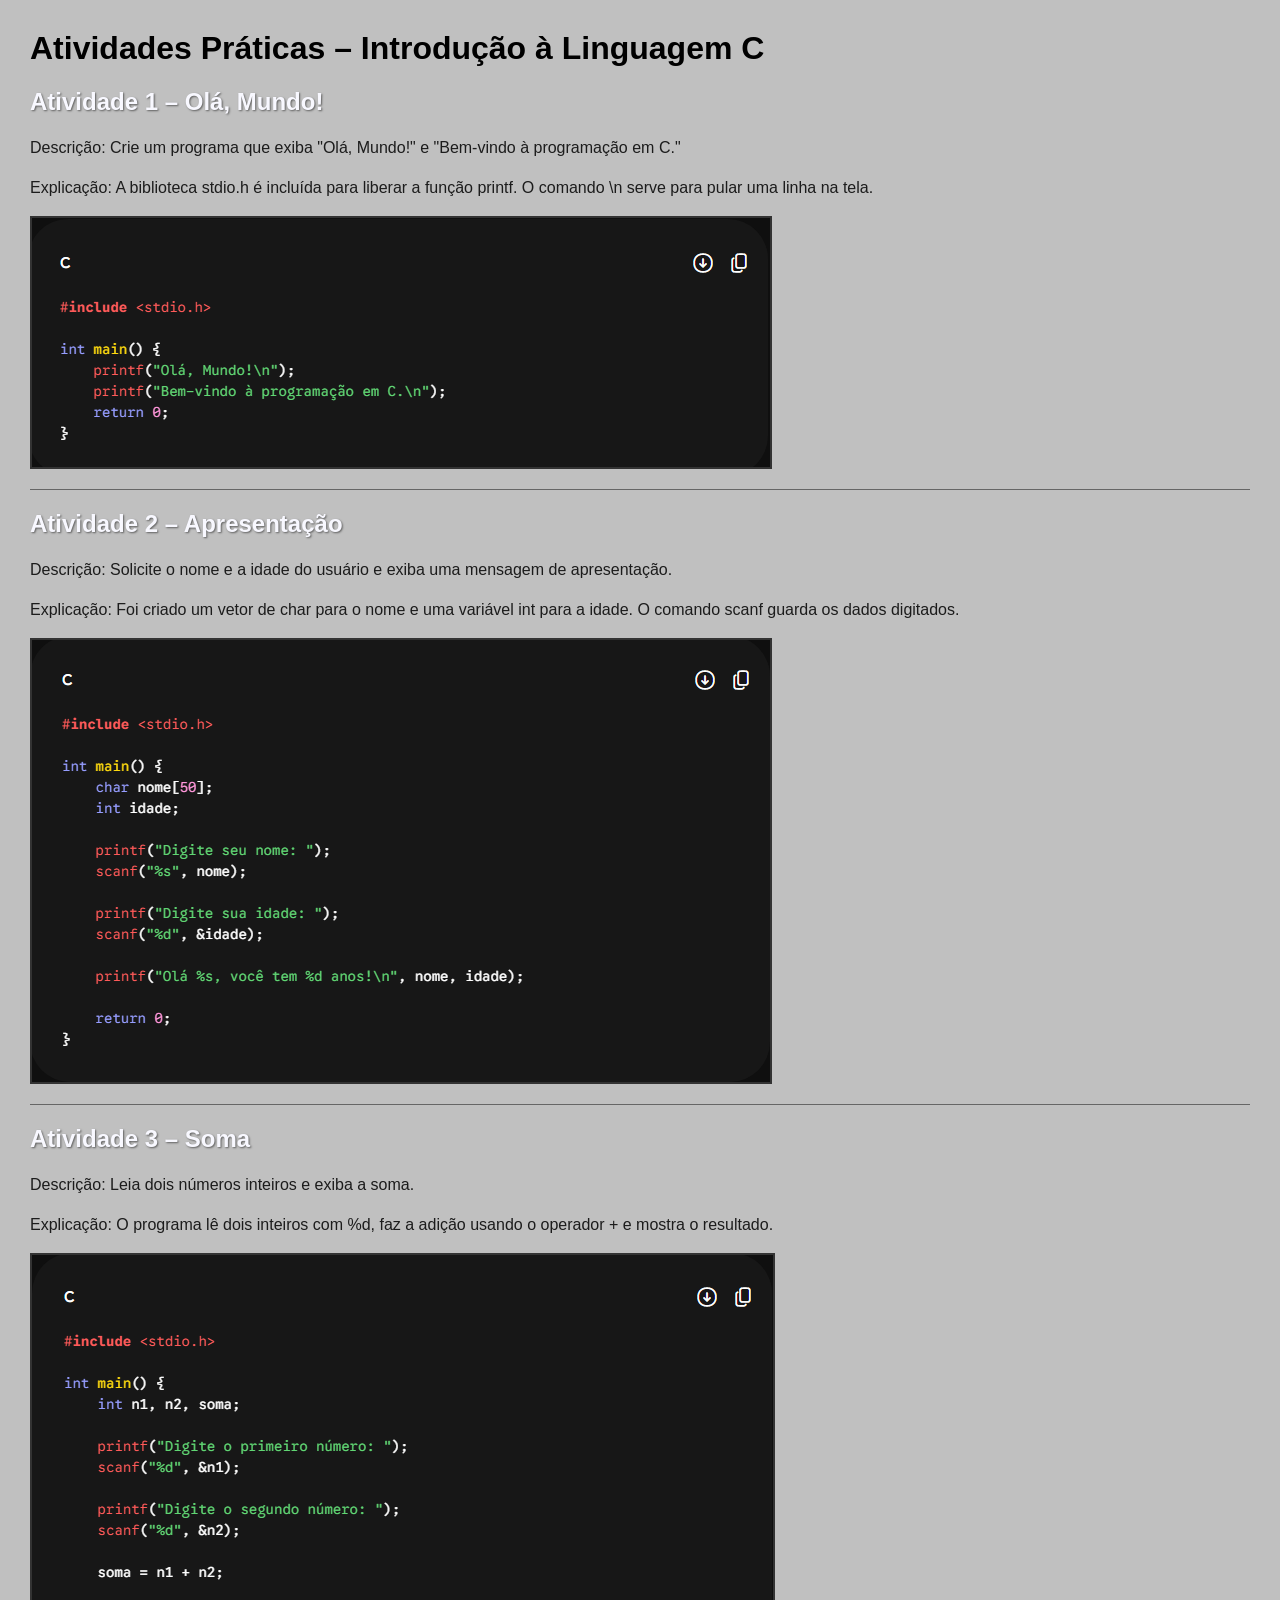
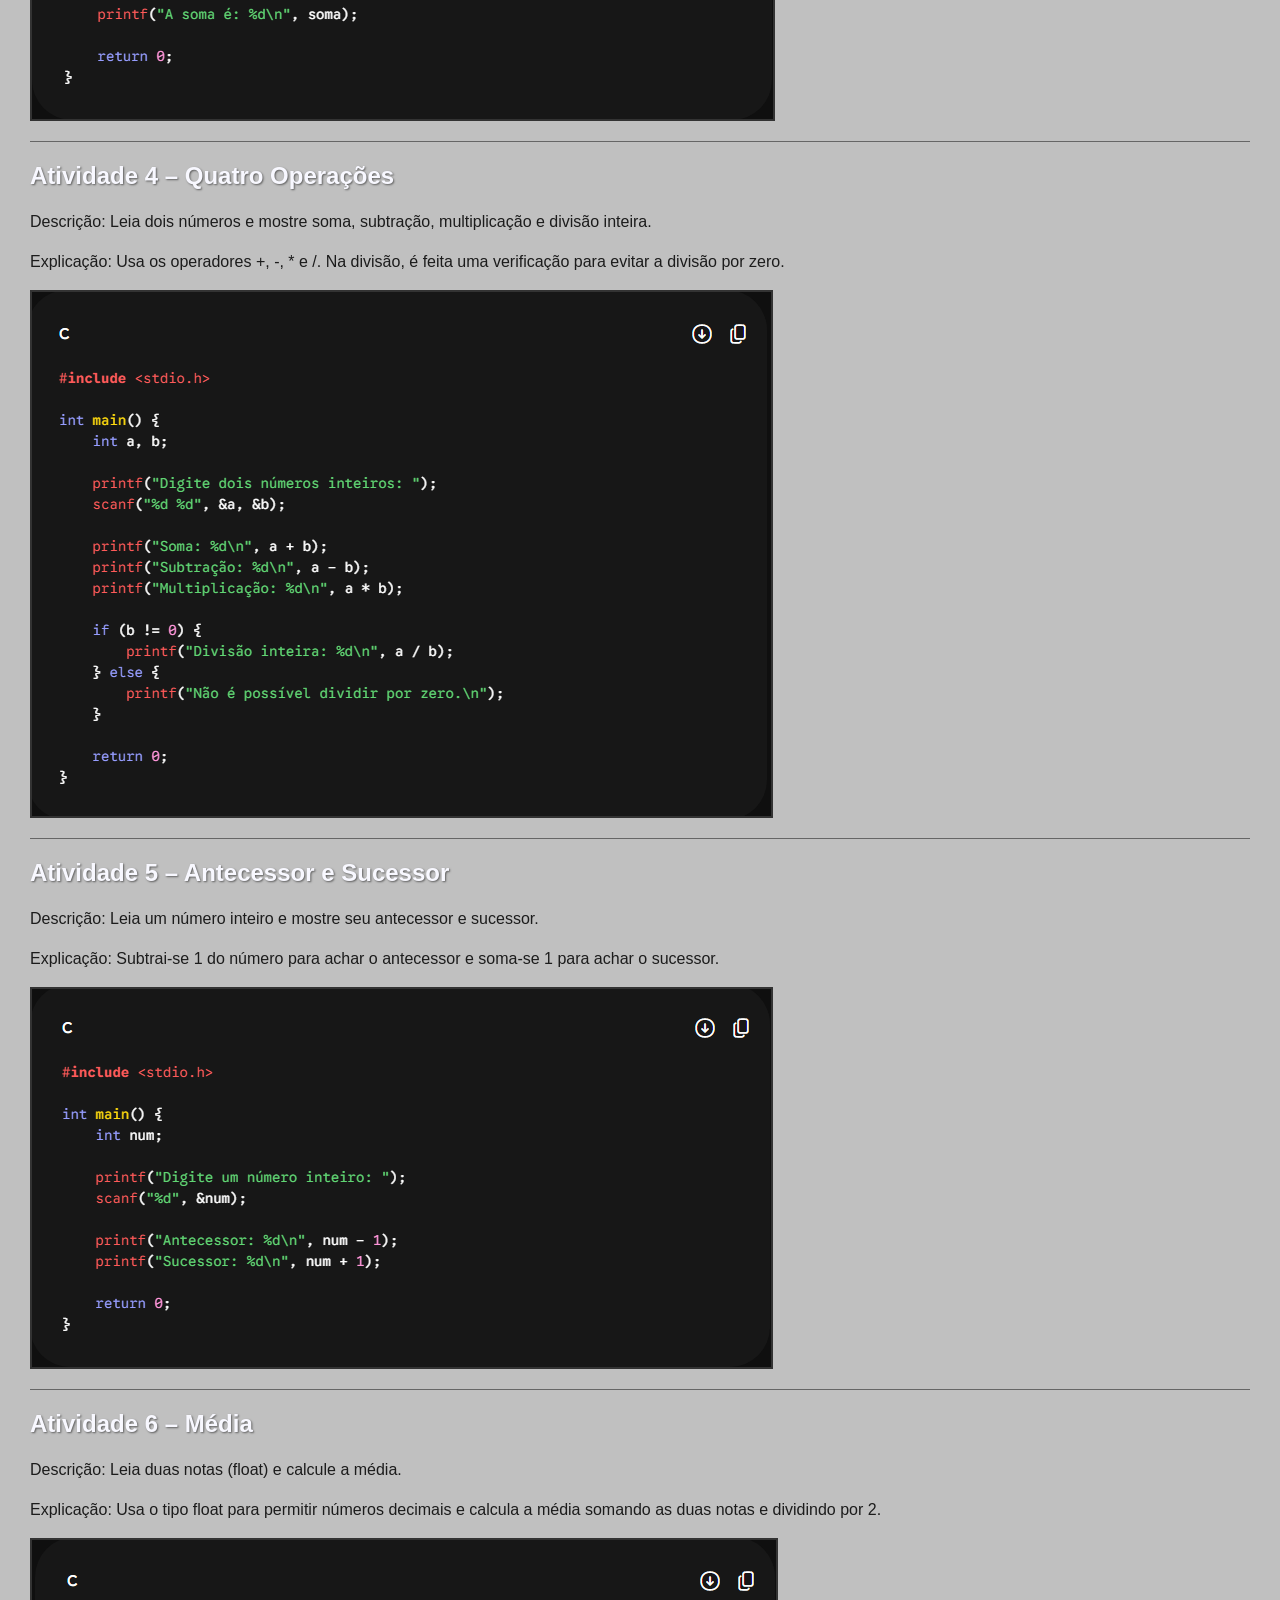
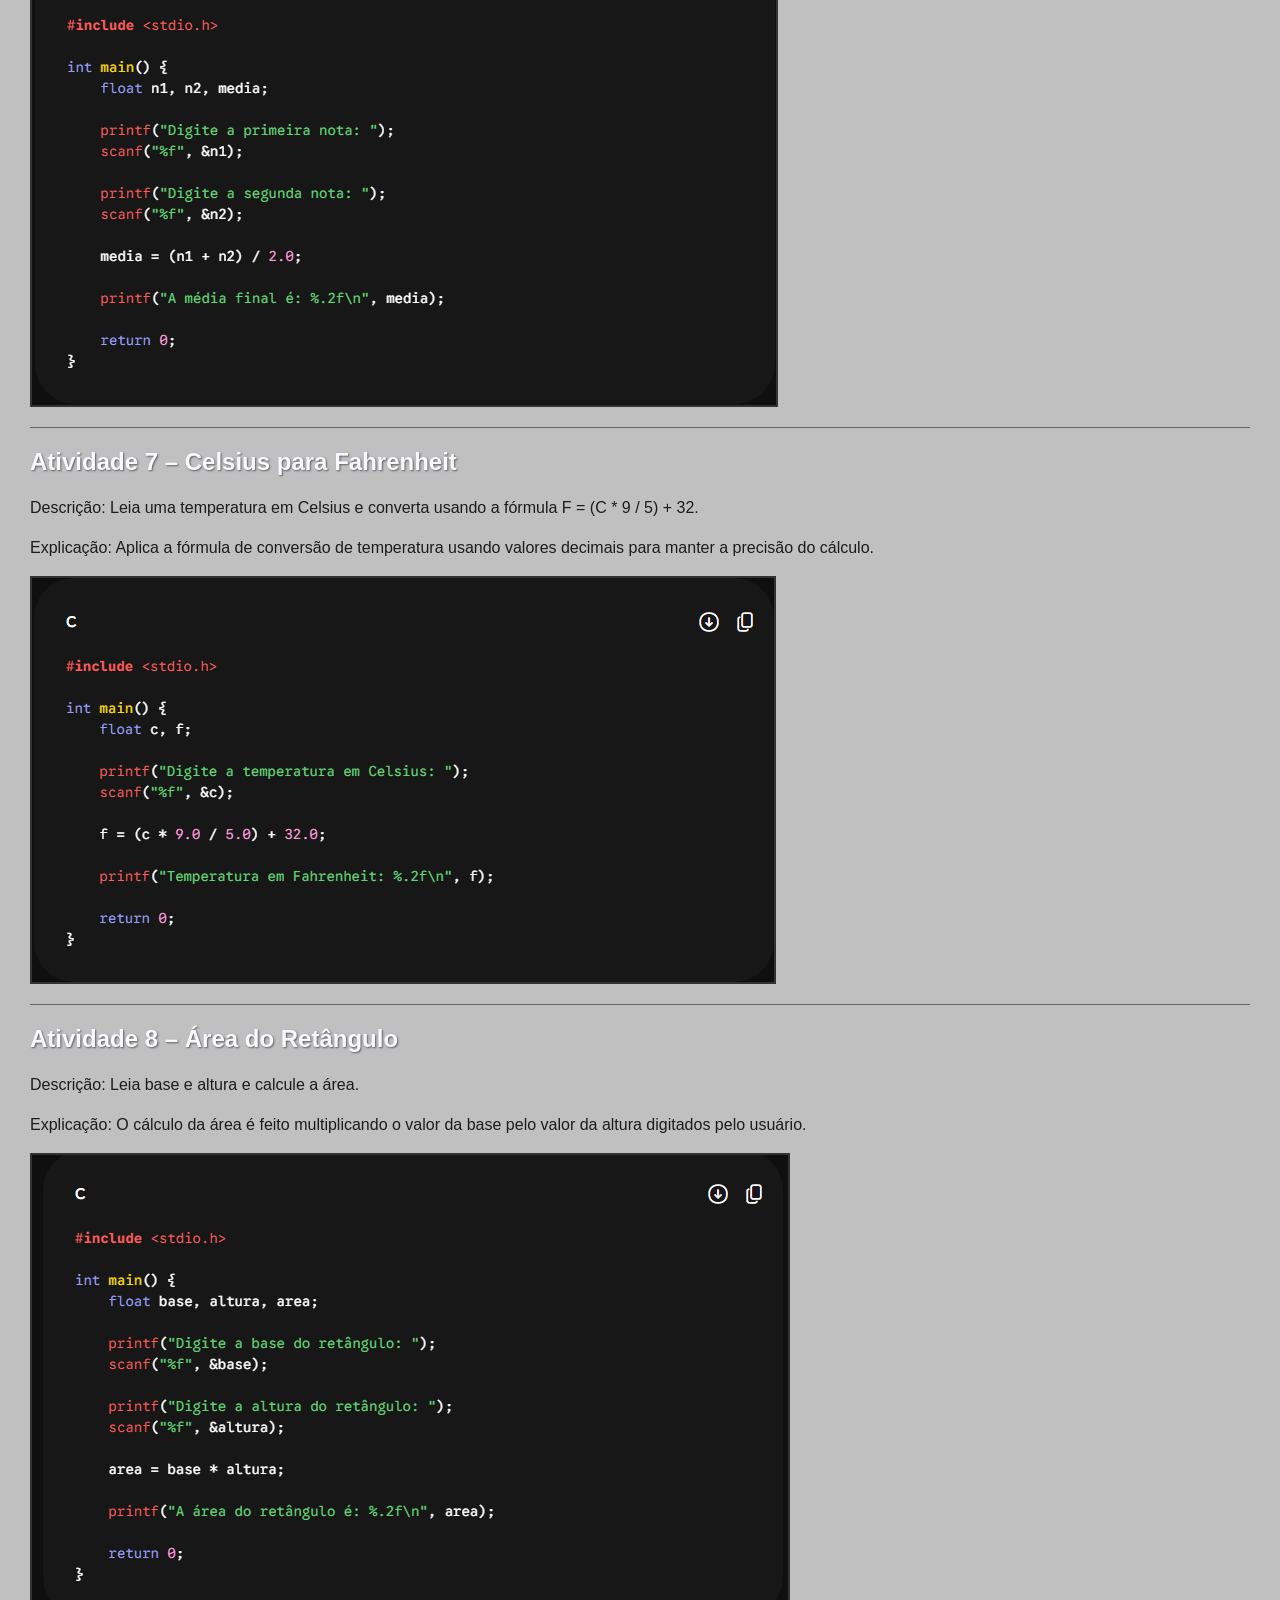
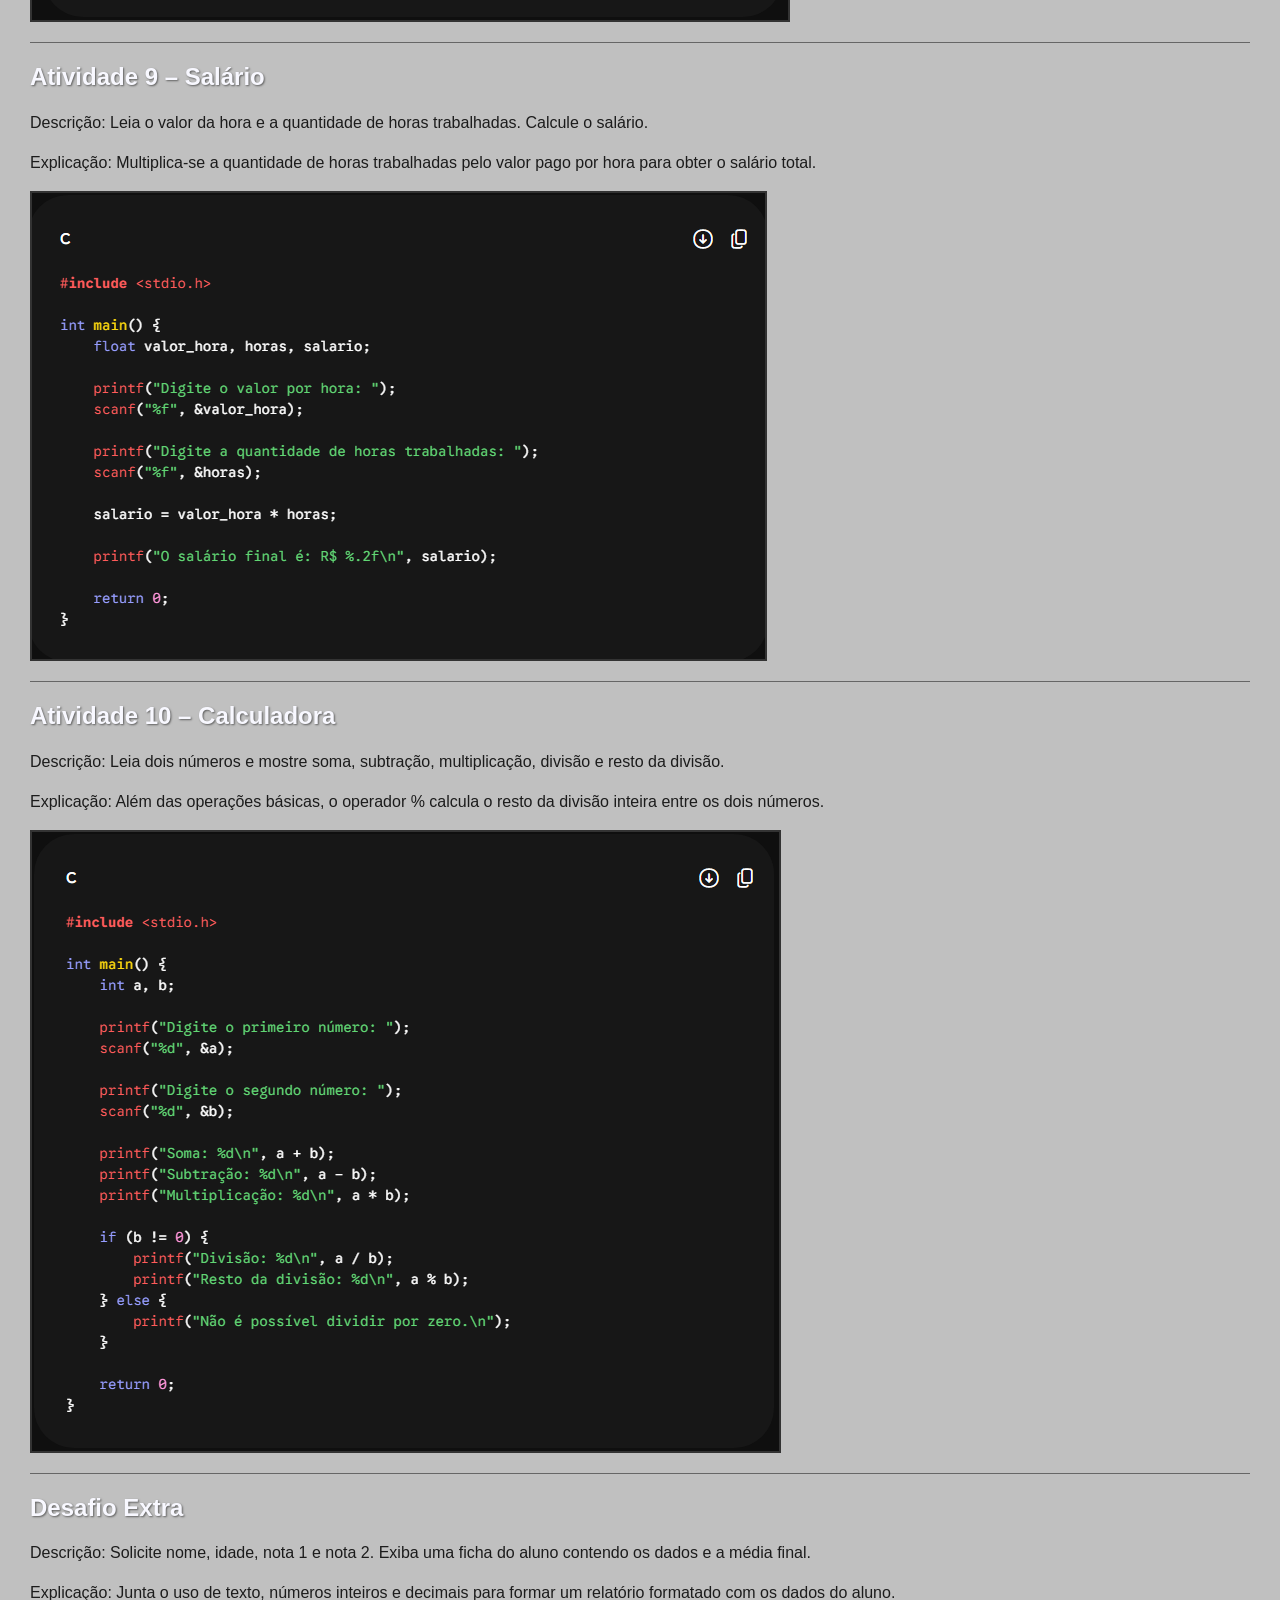
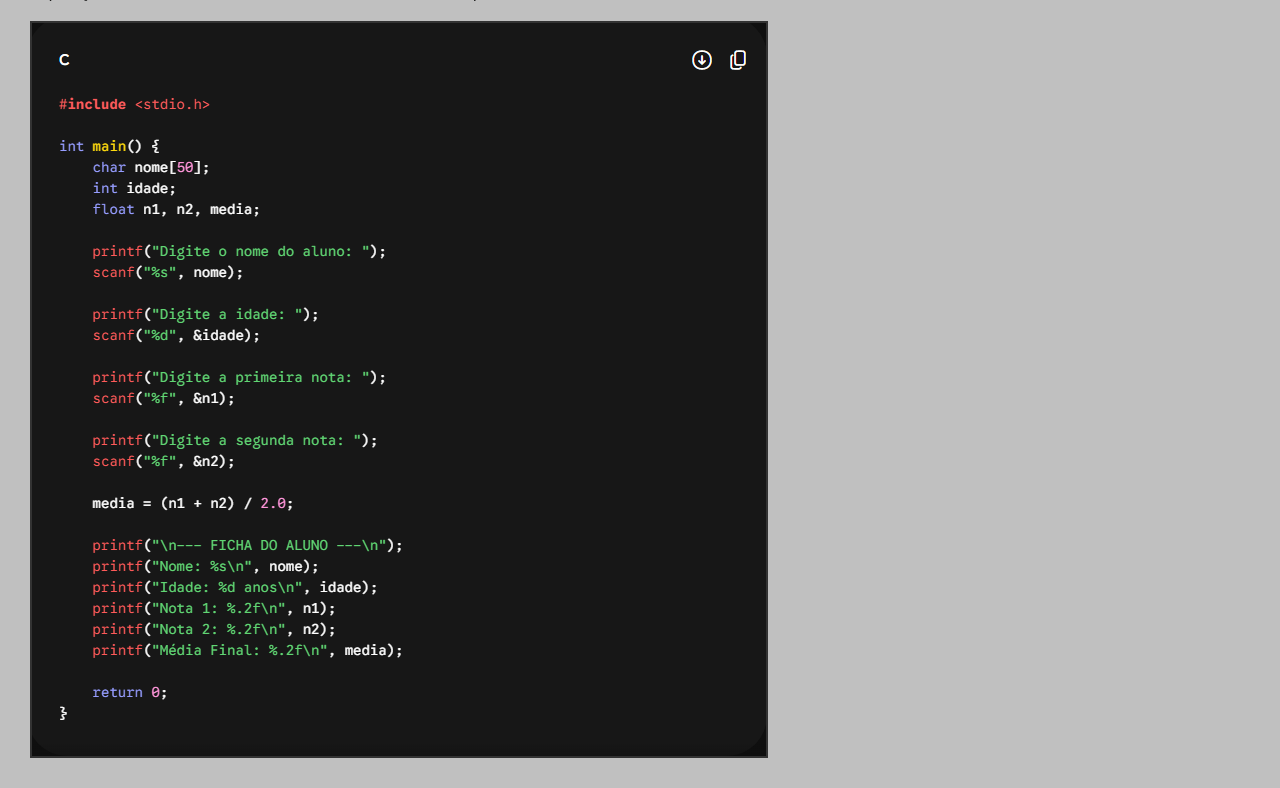
==== aula01 - git_github_07_08/atividade2/index.html @ 4e70de2e "67 67" ====
<!DOCTYPE html>
<html lang="pt-BR">
<head>
    <meta charset="UTF-8">
    <title>Atividades Práticas – Introdução à Linguagem C</title>
    <style>
        body {
            background-color: silver;
            font-family: sans-serif;
            margin: 30px;
        }

        h1 {
            color: #000000;
        }

        h2 {
            color: ghostwhite;
            font-weight: bold;
            text-shadow: 1px 1px 2px rgba(0, 0, 0, 0.5);
        }

        p {
            color: #1c1c1c;
            font-size: 16px;
            line-height: 1.5;
        }

        img {
            max-width: 100%;
            height: auto;
            border: 2px solid #333;
            margin-top: 10px;
            margin-bottom: 15px;
            display: block;
        }

        hr {
            border: 0;
            height: 1px;
            background: #666;
            margin: 20px 0;
        }
    </style>
</head>
<body>

    <h1>Atividades Práticas – Introdução à Linguagem C</h1>

    <h2>Atividade 1 – Olá, Mundo!</h2>
    <p>Descrição: Crie um programa que exiba "Olá, Mundo!" e "Bem-vindo à programação em C."</p>
    <p>Explicação: A biblioteca stdio.h é incluída para liberar a função printf. O comando \n serve para pular uma linha na tela.</p>
    <img src="imagens/image.png" alt="Print da Atividade 1">

    <hr>

    <h2>Atividade 2 – Apresentação</h2>
    <p>Descrição: Solicite o nome e a idade do usuário e exiba uma mensagem de apresentação.</p>
    <p>Explicação: Foi criado um vetor de char para o nome e uma variável int para a idade. O comando scanf guarda os dados digitados.</p>
    <img src="imagens/image2.png" alt="Print da Atividade 2">

    <hr>

    <h2>Atividade 3 – Soma</h2>
    <p>Descrição: Leia dois números inteiros e exiba a soma.</p>
    <p>Explicação: O programa lê dois inteiros com %d, faz a adição usando o operador + e mostra o resultado.</p>
    <img src="imagens/image3.png" alt="Print da Atividade 3">

    <hr>

    <h2>Atividade 4 – Quatro Operações</h2>
    <p>Descrição: Leia dois números e mostre soma, subtração, multiplicação e divisão inteira.</p>
    <p>Explicação: Usa os operadores +, -, * e /. Na divisão, é feita uma verificação para evitar a divisão por zero.</p>
    <img src="imagens/image4.png" alt="Print da Atividade 4">

    <hr>

    <h2>Atividade 5 – Antecessor e Sucessor</h2>
    <p>Descrição: Leia um número inteiro e mostre seu antecessor e sucessor.</p>
    <p>Explicação: Subtrai-se 1 do número para achar o antecessor e soma-se 1 para achar o sucessor.</p>
    <img src="imagens/image5.png" alt="Print da Atividade 5">

    <hr>

    <h2>Atividade 6 – Média</h2>
    <p>Descrição: Leia duas notas (float) e calcule a média.</p>
    <p>Explicação: Usa o tipo float para permitir números decimais e calcula a média somando as duas notas e dividindo por 2.</p>
    <img src="imagens/image6.png" alt="Print da Atividade 6">

    <hr>

    <h2>Atividade 7 – Celsius para Fahrenheit</h2>
    <p>Descrição: Leia uma temperatura em Celsius e converta usando a fórmula F = (C * 9 / 5) + 32.</p>
    <p>Explicação: Aplica a fórmula de conversão de temperatura usando valores decimais para manter a precisão do cálculo.</p>
    <img src="imagens/image7.png" alt="Print da Atividade 7">

    <hr>

    <h2>Atividade 8 – Área do Retângulo</h2>
    <p>Descrição: Leia base e altura e calcule a área.</p>
    <p>Explicação: O cálculo da área é feito multiplicando o valor da base pelo valor da altura digitados pelo usuário.</p>
    <img src="imagens/image8.png" alt="Print da Atividade 8">

    <hr>

    <h2>Atividade 9 – Salário</h2>
    <p>Descrição: Leia o valor da hora e a quantidade de horas trabalhadas. Calcule o salário.</p>
    <p>Explicação: Multiplica-se a quantidade de horas trabalhadas pelo valor pago por hora para obter o salário total.</p>
    <img src="imagens/image9.png" alt="Print da Atividade 9">

    <hr>

    <h2>Atividade 10 – Calculadora</h2>
    <p>Descrição: Leia dois números e mostre soma, subtração, multiplicação, divisão e resto da divisão.</p>
    <p>Explicação: Além das operações básicas, o operador % calcula o resto da divisão inteira entre os dois números.</p>
    <img src="imagens/image10.png" alt="Print da Atividade 10">

    <hr>

    <h2>Desafio Extra</h2>
    <p>Descrição: Solicite nome, idade, nota 1 e nota 2. Exiba uma ficha do aluno contendo os dados e a média final.</p>
    <p>Explicação: Junta o uso de texto, números inteiros e decimais para formar um relatório formatado com os dados do aluno.</p>
    <img src="imagens/image11.png" alt="Print do Desafio Extra">

</body>
</html>
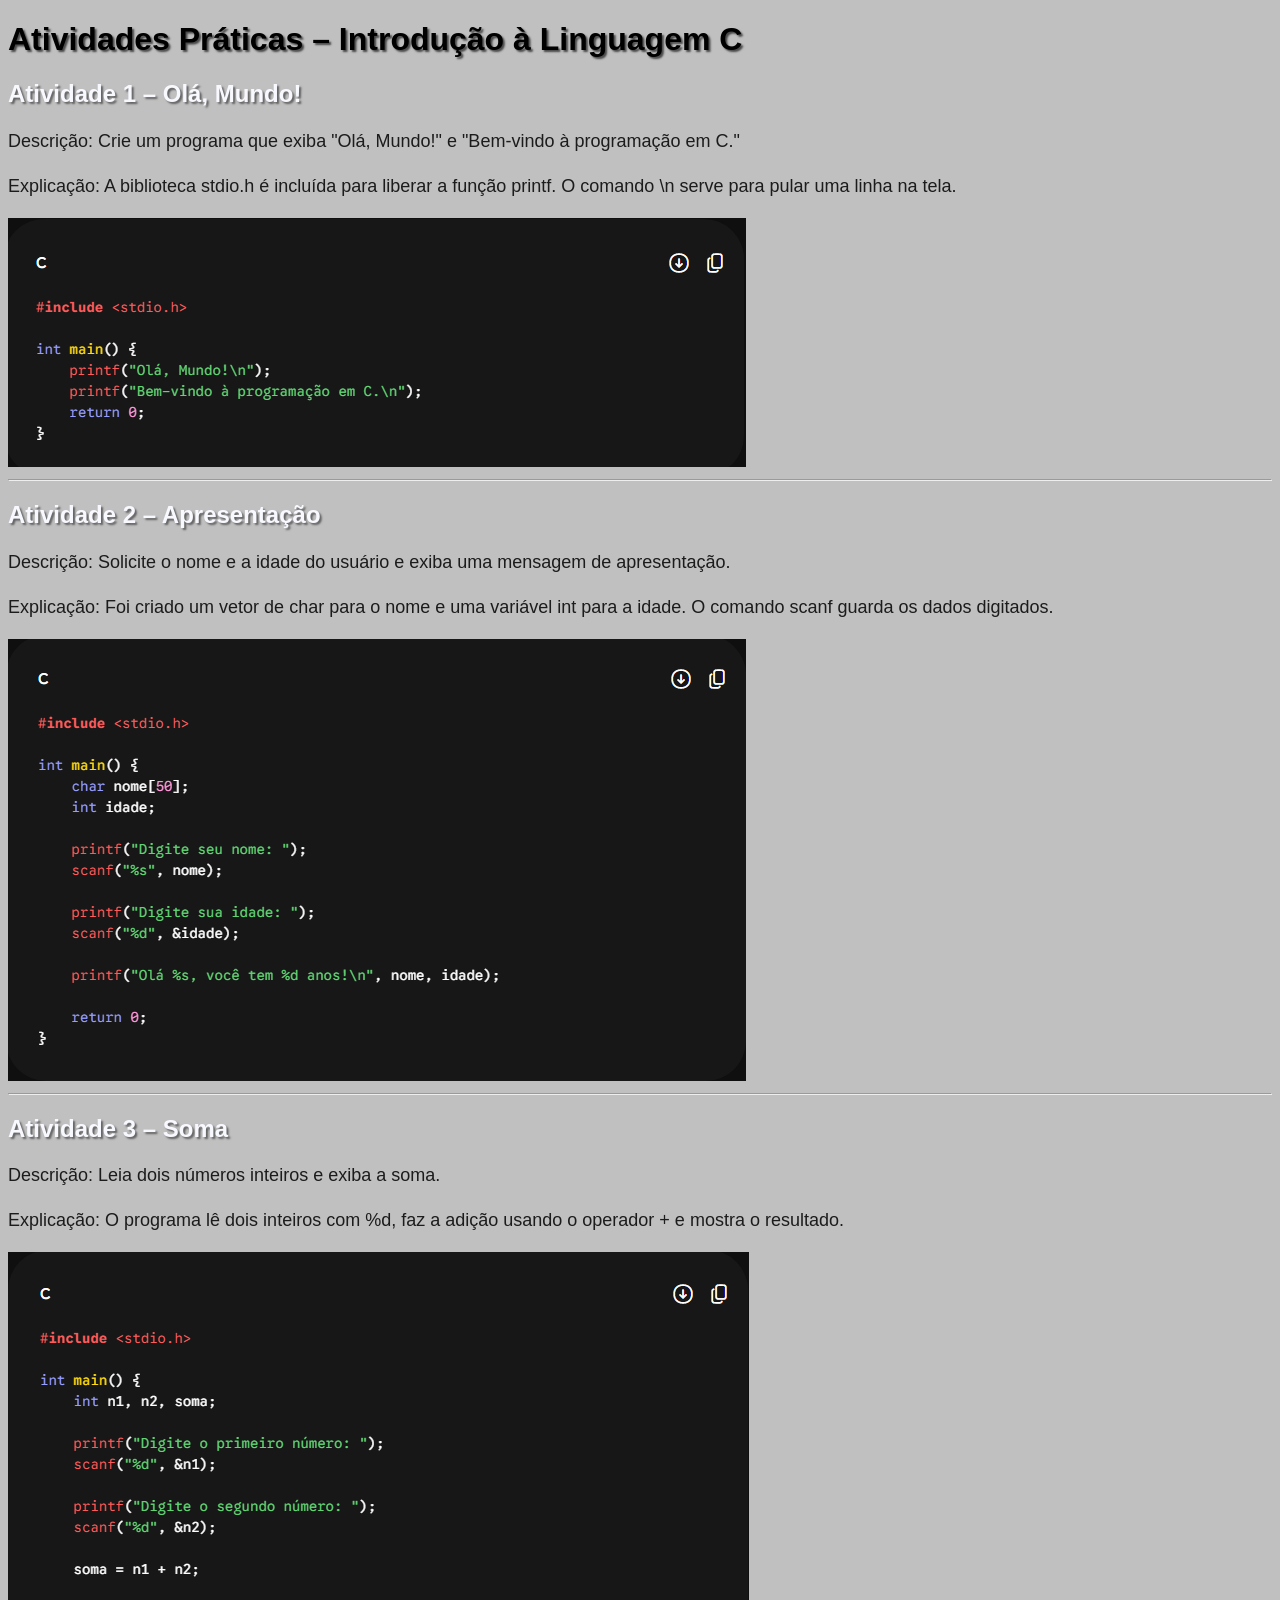
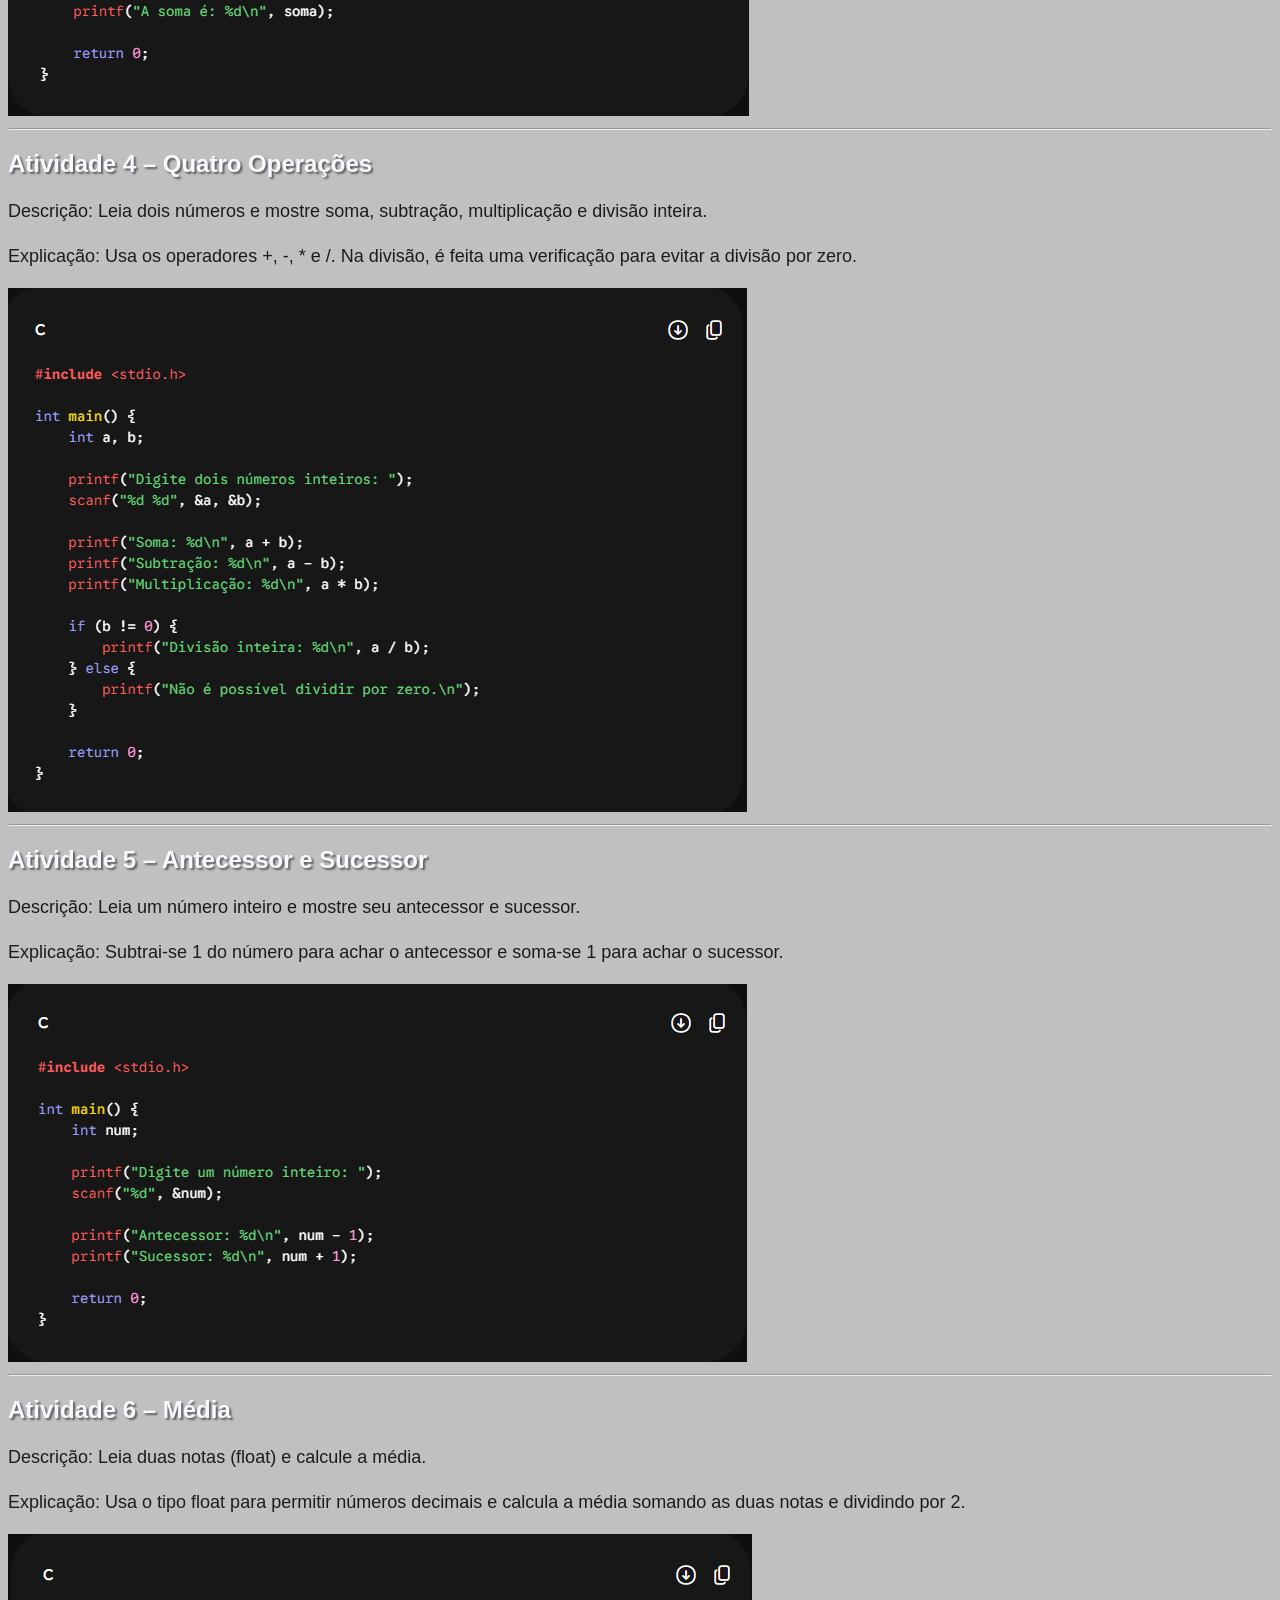
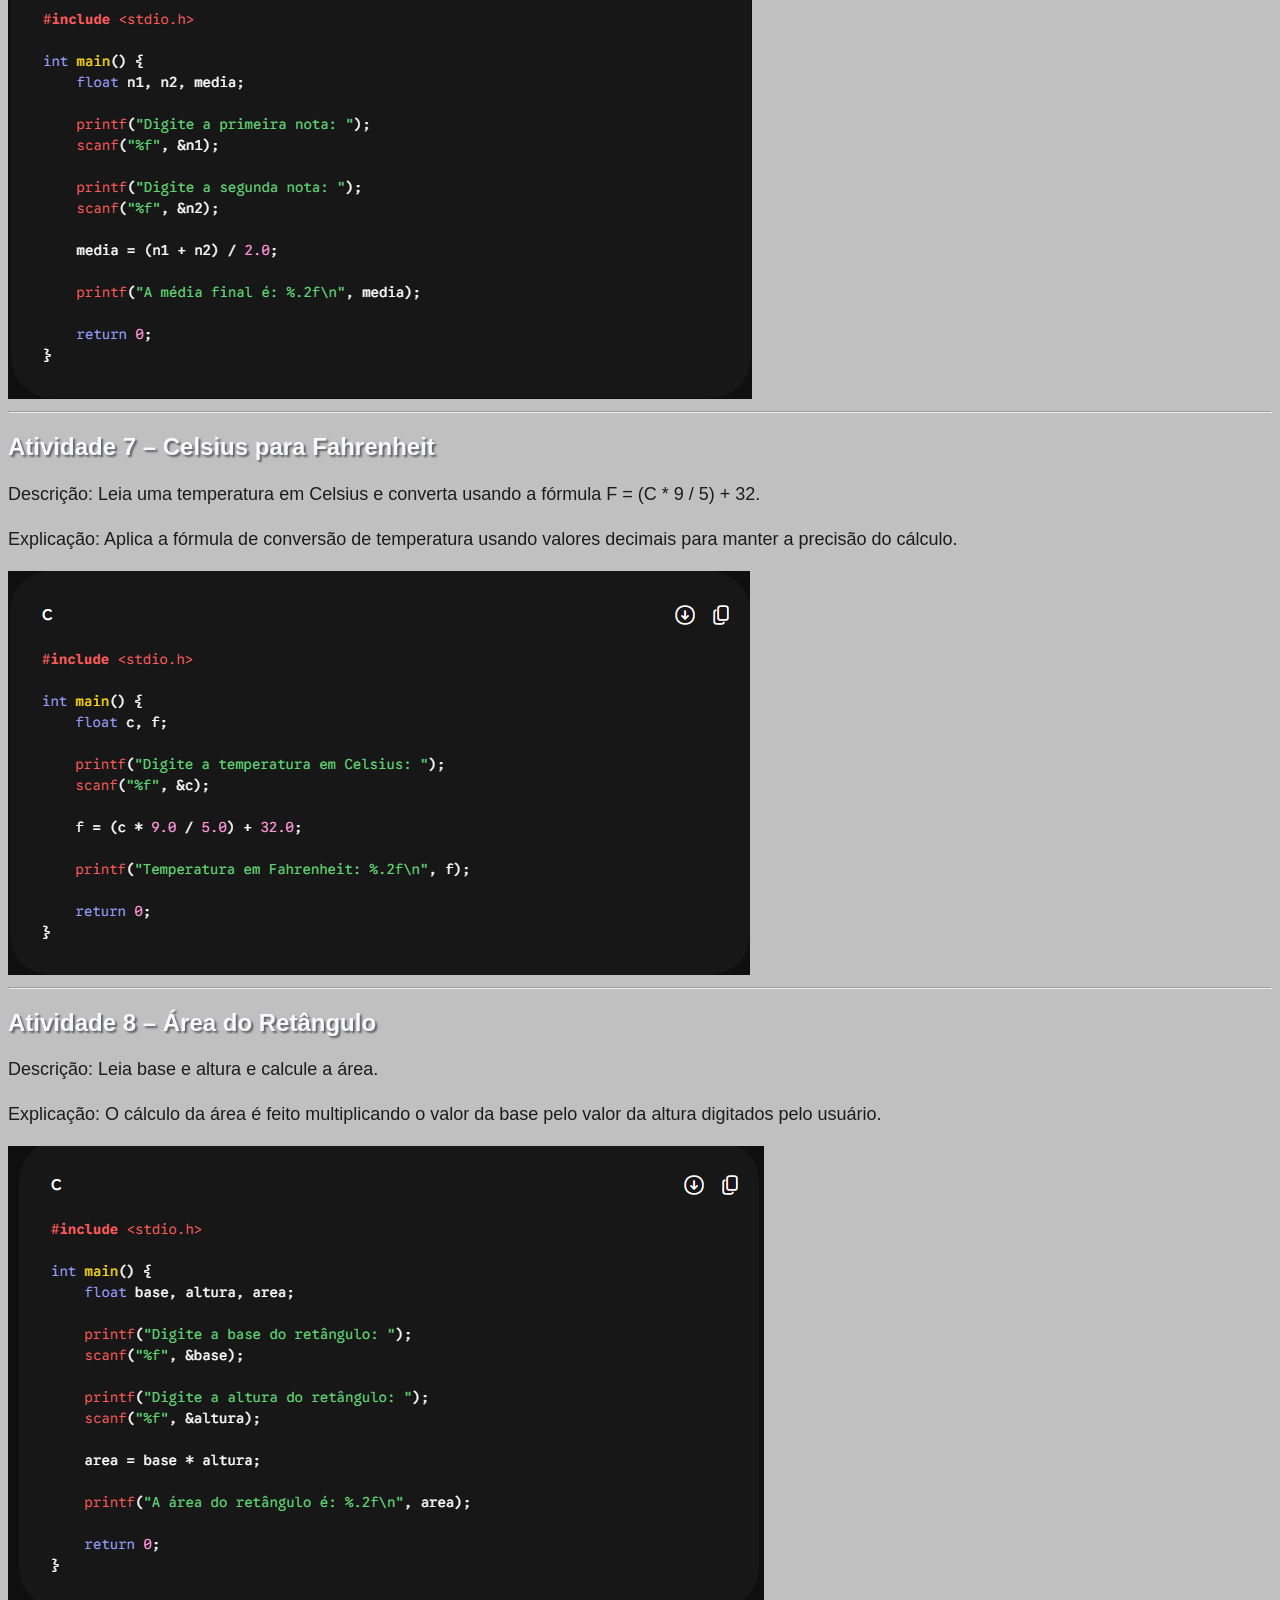
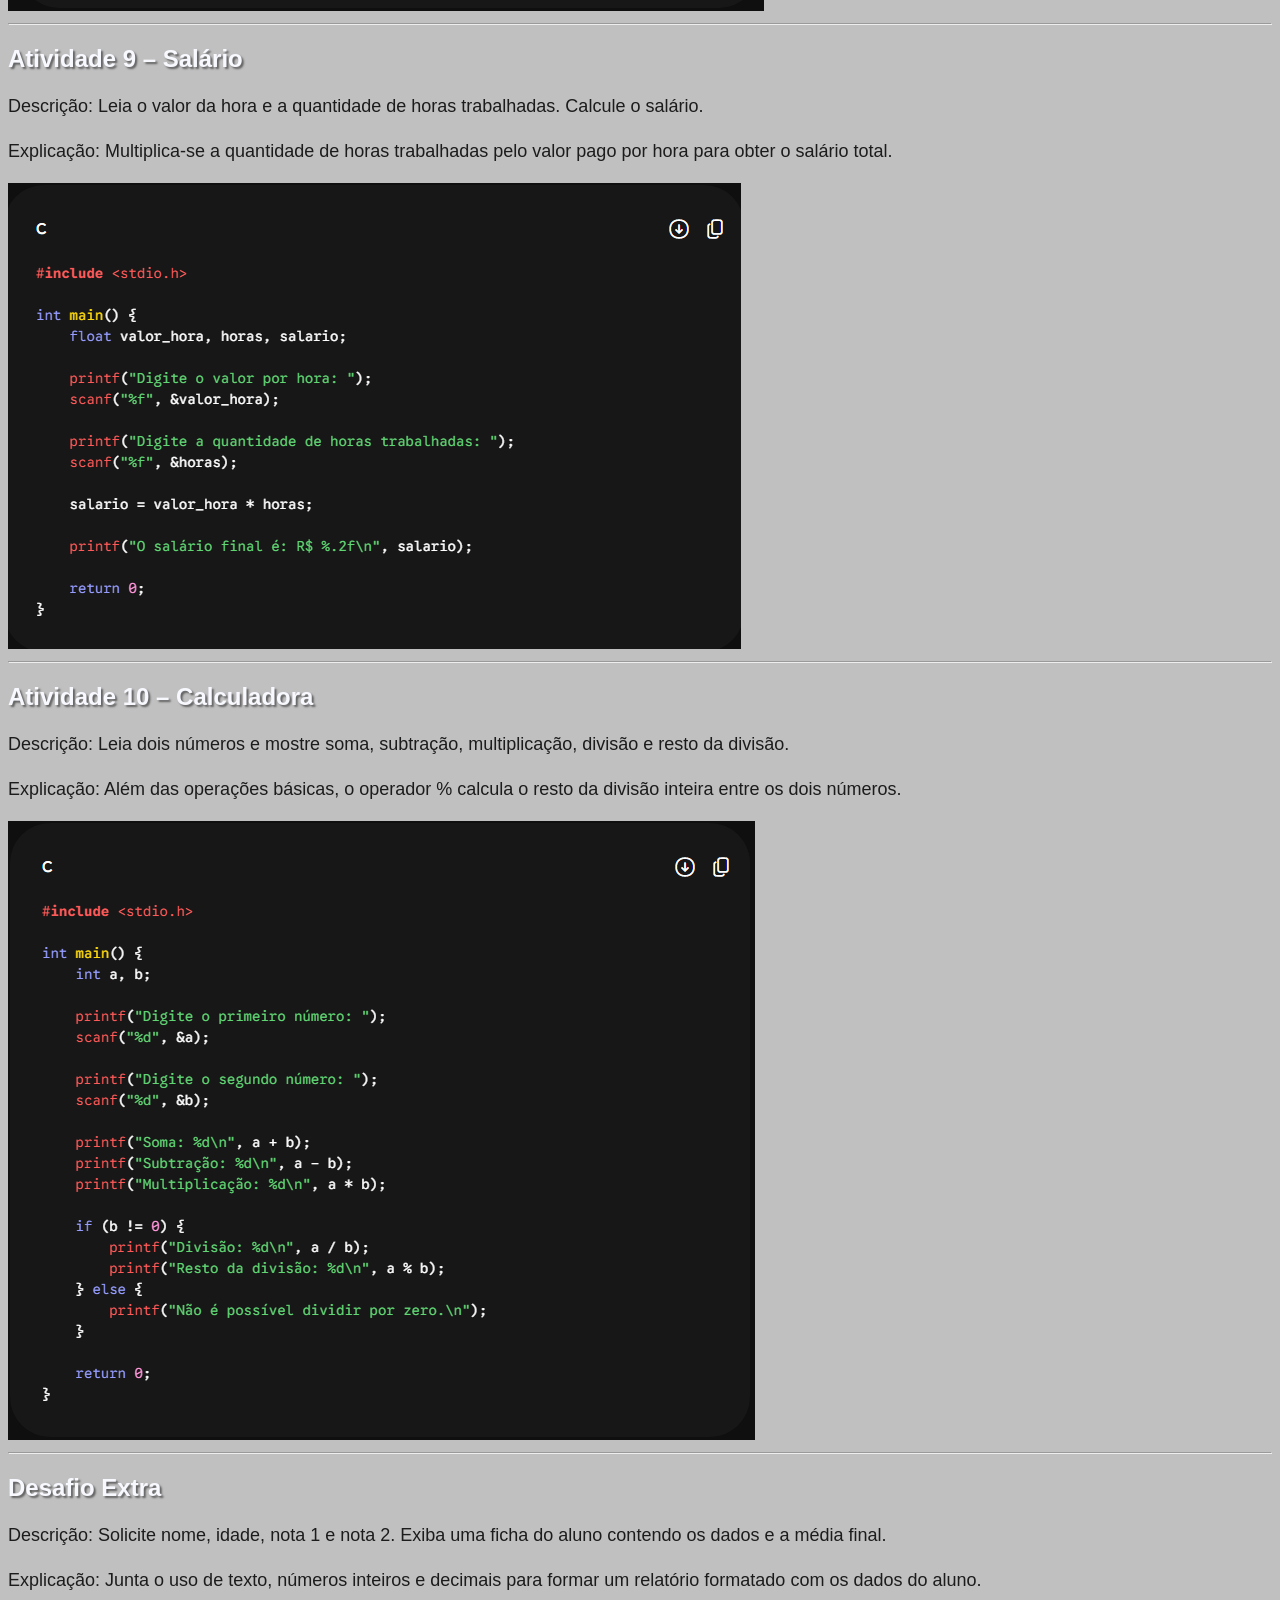
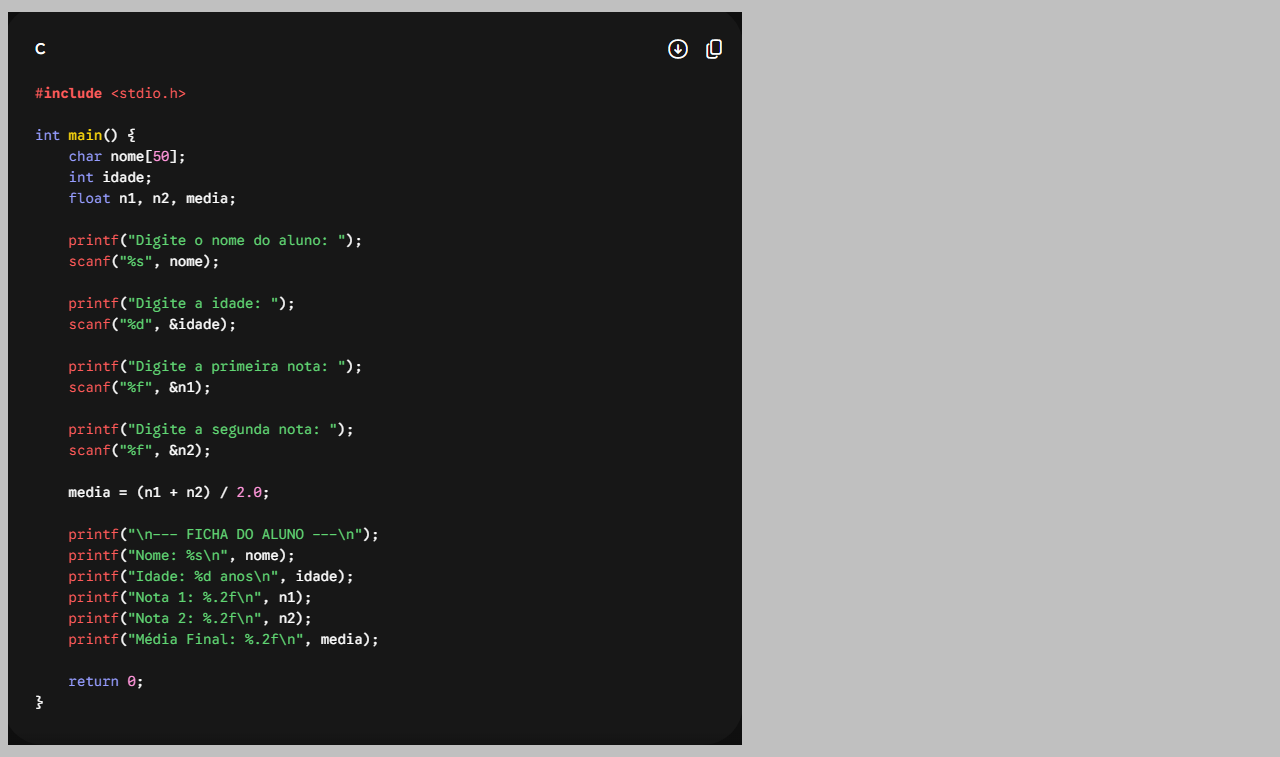
==== commit 3ba76f63: "67 67" ====
--- a/aula01 - git_github_07_08/atividade2/index.html
+++ b/aula01 - git_github_07_08/atividade2/index.html
@@ -3,44 +3,7 @@
 <head>
     <meta charset="UTF-8">
     <title>Atividades Práticas – Introdução à Linguagem C</title>
-    <style>
-        body {
-            background-color: silver;
-            font-family: sans-serif;
-            margin: 30px;
-        }
-
-        h1 {
-            color: #000000;
-        }
-
-        h2 {
-            color: ghostwhite;
-            font-weight: bold;
-            text-shadow: 1px 1px 2px rgba(0, 0, 0, 0.5);
-        }
-
-        p {
-            color: #1c1c1c;
-            font-size: 16px;
-            line-height: 1.5;
-        }
-
-        img {
-            max-width: 100%;
-            height: auto;
-            border: 2px solid #333;
-            margin-top: 10px;
-            margin-bottom: 15px;
-            display: block;
-        }
-
-        hr {
-            border: 0;
-            height: 1px;
-            background: #666;
-            margin: 20px 0;
-        }
+    <link rel="stylesheet" href="style.css">
     </style>
 </head>
 <body>
--- a/aula01 - git_github_07_08/atividade2/style.css
+++ b/aula01 - git_github_07_08/atividade2/style.css
@@ -0,0 +1,27 @@
+* {
+
+    background-color: silver;
+    font-family: sans-serif;
+}
+
+h1 {
+
+    text-shadow: 2px 2px 2px rgba(0, 0, 0, 0.63);
+
+}
+
+h2 {
+
+  
+    color: ghostwhite;
+    font-weight: bold;
+    text-shadow: 2px 2px 2px rgba(0, 0, 0, 0.5);
+
+}
+
+p {
+    color: #1c1c1c;
+    font-size: 16px;
+    line-height: 1.5; 
+    font-size: large;
+}
